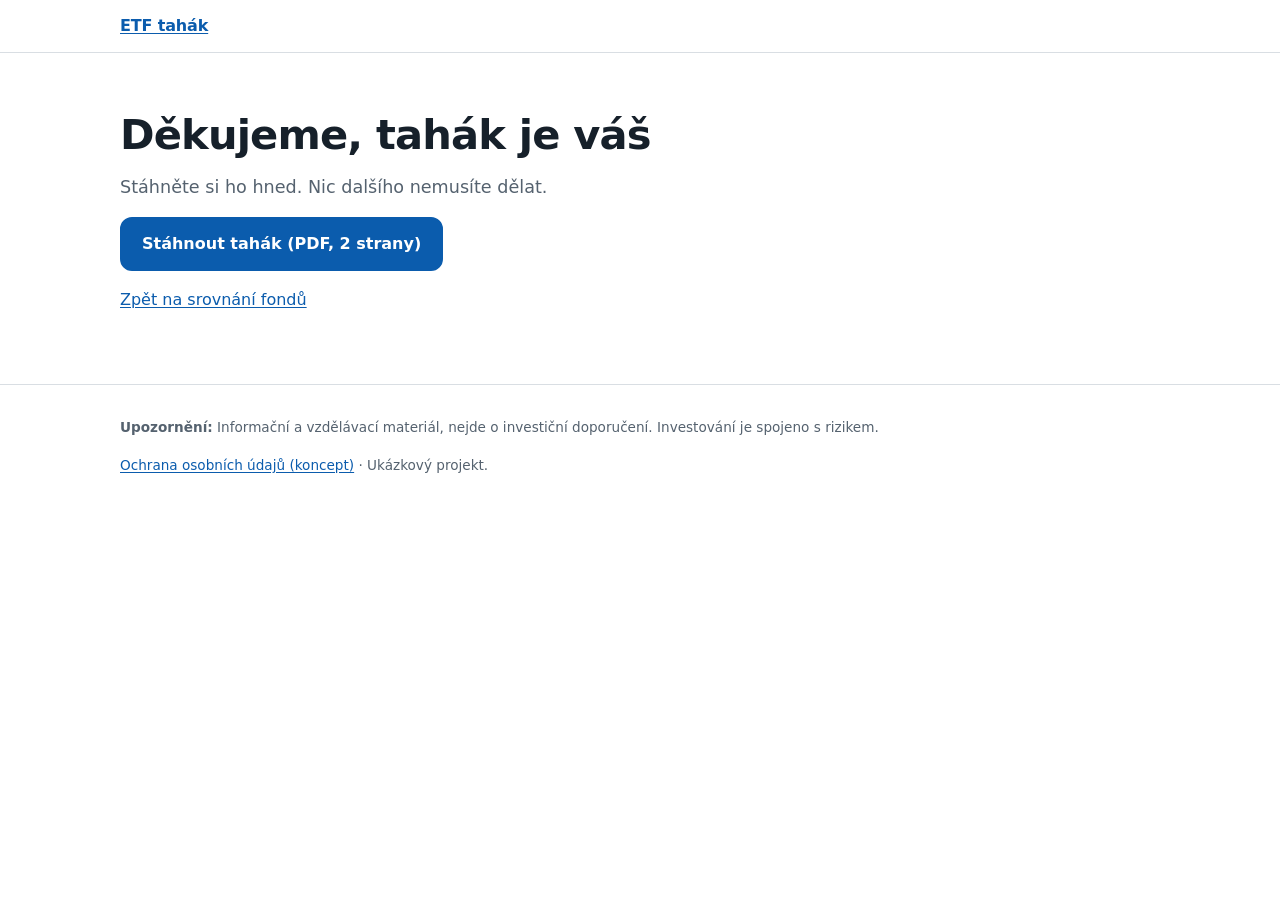
==== dekujeme.html @ 2f28f618 "feat: lead form (demo mode), immediate PDF access, thank-you and draft privacy page - Form ships in " ====
<!doctype html>
<html lang="cs">
<head>
  <meta charset="utf-8">
  <meta name="viewport" content="width=device-width, initial-scale=1, viewport-fit=cover">
  <title>Děkujeme, tahák je váš | ETF tahák</title>
  <meta name="robots" content="noindex">
  <meta name="color-scheme" content="light dark">
  <link rel="stylesheet" href="assets/styles.css">
  <script src="assets/app.js" defer></script>
</head>
<body>
  <header class="site-header">
    <div class="wrap">
      <a class="logo" href="./">ETF&nbsp;tahák</a>
    </div>
  </header>

  <main id="obsah">
    <section class="section">
      <div class="wrap">
        <h1>Děkujeme, tahák je váš</h1>
        <p class="lead">Stáhněte si ho hned. Nic dalšího nemusíte dělat.</p>
        <p><a class="btn btn-primary" href="assets/tahak-etf.pdf" download data-track="magnet_download">Stáhnout tahák (PDF, 2&nbsp;strany)</a></p>
        <p><a href="./#srovnani">Zpět na srovnání fondů</a></p>
      </div>
    </section>
  </main>

  <footer class="site-footer">
    <div class="wrap">
      <p><strong>Upozornění:</strong> Informační a&nbsp;vzdělávací materiál, nejde o&nbsp;investiční doporučení. Investování je spojeno s&nbsp;rizikem.</p>
      <p><a href="ochrana-udaju.html">Ochrana osobních údajů (koncept)</a> · Ukázkový projekt.</p>
    </div>
  </footer>
</body>
</html>
---- assets/styles.css ----
/* Mobile-first styles. Light palette on :root, dark overrides below. */
:root {
  --bg: #ffffff;
  --bg-alt: #f4f6f8;
  --surface: #ffffff;
  --text: #16202a;
  --muted: #55626f;
  --border: #d9dee3;
  --accent: #0b5cad;
  --accent-text: #ffffff;
  --accent-soft: #e6f0fa;
  --warn-soft: #fff6e0;
  --warn-border: #e9c46a;
  --radius: 12px;
  --gutter: 1rem;
  --maxw: 68rem;
  color-scheme: light;
}

@media (prefers-color-scheme: dark) {
  :root {
    --bg: #0f1419;
    --bg-alt: #161d24;
    --surface: #1b232b;
    --text: #e6eaee;
    --muted: #a3afba;
    --border: #2d3843;
    --accent: #5aa6f0;
    --accent-text: #0f1419;
    --accent-soft: #15283b;
    --warn-soft: #2a2414;
    --warn-border: #8a6d1f;
    color-scheme: dark;
  }
}

*, *::before, *::after { box-sizing: border-box; }

html { scroll-behavior: smooth; }
@media (prefers-reduced-motion: reduce) { html { scroll-behavior: auto; } }

body {
  margin: 0;
  background: var(--bg);
  color: var(--text);
  font: 1rem/1.6 system-ui, -apple-system, "Segoe UI", Roboto, "Helvetica Neue", Arial, sans-serif;
  -webkit-text-size-adjust: 100%;
}

img { max-width: 100%; height: auto; }
a { color: var(--accent); text-underline-offset: 2px; }
a:focus-visible, button:focus-visible, summary:focus-visible, input:focus-visible, [tabindex]:focus-visible {
  outline: 3px solid var(--accent);
  outline-offset: 2px;
}
code { font-family: ui-monospace, SFMono-Regular, Menlo, Consolas, monospace; font-size: .92em; }

.wrap {
  max-width: var(--maxw);
  margin: 0 auto;
  padding-inline: max(var(--gutter), env(safe-area-inset-left, 0px));
}

.skip-link {
  position: absolute; left: -9999px; top: 0;
  background: var(--accent); color: var(--accent-text); padding: .5rem 1rem; z-index: 10;
}
.skip-link:focus { left: 0; }

/* Header */
.site-header {
  position: sticky; top: 0; z-index: 5;
  background: var(--bg);
  border-bottom: 1px solid var(--border);
  padding-top: env(safe-area-inset-top, 0px);
}
.site-header .wrap { display: flex; align-items: center; justify-content: space-between; min-height: 3.25rem; }
.logo { font-weight: 800; letter-spacing: -.01em; }
.header-cta { font-weight: 600; font-size: .95rem; padding: .5rem 0; }

/* Typography */
h1, h2, h3, h4 { line-height: 1.25; margin: 0 0 .75rem; }
h1 { font-size: clamp(1.6rem, 6vw, 2.6rem); letter-spacing: -.02em; }
h2 { font-size: clamp(1.35rem, 4.5vw, 1.9rem); }
h3 { font-size: 1.15rem; margin-top: 2rem; }
h4 { font-size: 1rem; }
p { margin: 0 0 1rem; }
small { color: var(--muted); font-size: .85em; }

.eyebrow { text-transform: uppercase; letter-spacing: .08em; font-size: .8rem; font-weight: 700; color: var(--accent); margin-bottom: .5rem; }
.lead { font-size: 1.1rem; color: var(--muted); }
.tag {
  display: inline-block; vertical-align: middle;
  font-size: .72rem; font-weight: 600; text-transform: uppercase; letter-spacing: .05em;
  background: var(--accent-soft); color: var(--accent);
  border-radius: 999px; padding: .15rem .55rem; margin-left: .25rem;
}

/* Sections */
.hero { padding-block: 2rem 2.5rem; }
.section { padding-block: 2.5rem; }
.section-alt { background: var(--bg-alt); }
.section-note { color: var(--muted); }
.group-title { margin-top: 2.5rem; }

/* Buttons */
.hero-actions { display: flex; flex-direction: column; gap: .75rem; margin: 1.5rem 0 1rem; }
.btn {
  display: inline-flex; align-items: center; justify-content: center;
  min-height: 3rem; padding: .75rem 1.25rem;
  border-radius: var(--radius); border: 2px solid var(--accent);
  font: inherit; font-weight: 700; text-decoration: none; cursor: pointer;
}
.btn-primary { background: var(--accent); color: var(--accent-text); }
.btn-ghost { background: transparent; color: var(--accent); }
.disclaimer-inline { font-size: .85rem; color: var(--muted); }

/* Steps */
.steps { padding-left: 1.25rem; margin: 0; }
.steps li { margin-bottom: 1.25rem; }
.steps strong { display: block; }
.src { display: block; font-size: .85rem; margin-top: .25rem; }

/* US table */
.table-scroll { overflow-x: auto; border: 1px solid var(--border); border-radius: var(--radius); background: var(--surface); margin-bottom: 1rem; }
.data-table { border-collapse: collapse; width: 100%; min-width: 40rem; font-size: .92rem; }
.data-table th, .data-table td { text-align: left; padding: .65rem .75rem; border-bottom: 1px solid var(--border); vertical-align: top; }
.data-table thead th { font-size: .8rem; text-transform: uppercase; letter-spacing: .04em; color: var(--muted); }
.data-table tbody tr:last-child > * { border-bottom: 0; }

/* UCITS cards */
.cards { display: grid; gap: 1rem; grid-template-columns: 1fr; }
.card {
  background: var(--surface);
  border: 1px solid var(--border);
  border-radius: var(--radius);
  padding: 1rem;
}
.facts { margin: 0 0 .75rem; }
.facts > div { display: grid; grid-template-columns: minmax(6.5rem, 38%) 1fr; gap: .5rem; padding: .4rem 0; border-bottom: 1px solid var(--border); }
.facts > div:last-child { border-bottom: 0; }
.facts dt { color: var(--muted); font-size: .88rem; }
.facts dd { margin: 0; font-weight: 600; overflow-wrap: anywhere; }
.facts dd small { font-weight: 400; }
.card-src { font-size: .85rem; margin: 0; }

.notes {
  margin-top: 1.5rem; padding: 1rem;
  background: var(--warn-soft); border: 1px solid var(--warn-border); border-radius: var(--radius);
  font-size: .9rem;
}
.notes p:last-child { margin-bottom: 0; }

/* Lead magnet */
.ticks { list-style: none; padding: 0; margin: 0 0 1.5rem; }
.ticks li { padding-left: 1.75rem; position: relative; margin-bottom: .5rem; }
.ticks li::before { content: "✓"; position: absolute; left: 0; color: var(--accent); font-weight: 800; }

/* FAQ */
details { background: var(--surface); border: 1px solid var(--border); border-radius: var(--radius); margin-bottom: .75rem; }
summary { cursor: pointer; font-weight: 600; padding: 1rem; min-height: 3rem; }
details p { padding: 0 1rem 1rem; margin: 0; }

/* Footer */
.site-footer { border-top: 1px solid var(--border); padding-block: 2rem calc(2rem + env(safe-area-inset-bottom, 0px)); font-size: .85rem; color: var(--muted); }

/* Wider screens */
@media (min-width: 40rem) {
  .hero-actions { flex-direction: row; flex-wrap: wrap; }
}
@media (min-width: 48rem) {
  :root { --gutter: 1.5rem; }
  .hero { padding-block: 3.5rem 4rem; }
  .section { padding-block: 3.5rem; }
  .cards { grid-template-columns: 1fr 1fr; }
}

/* Lead form */
.lead-form, .lead-success {
  background: var(--surface);
  border: 1px solid var(--border);
  border-radius: var(--radius);
  padding: 1.25rem 1rem;
  max-width: 32rem;
}
.lead-success:focus { outline: none; }
.demo-banner {
  background: var(--warn-soft); border: 1px solid var(--warn-border);
  border-radius: 8px; padding: .6rem .75rem; font-size: .88rem;
}
.field { margin-bottom: 1rem; }
.field label { display: block; font-weight: 600; margin-bottom: .35rem; }
.field input[type="email"], .field input[type="text"] {
  width: 100%; min-height: 3rem; padding: .65rem .8rem;
  font: inherit; font-size: 1rem; /* 16px avoids iOS zoom on focus */
  color: var(--text); background: var(--bg);
  border: 1px solid var(--border); border-radius: 8px;
}
.field input[aria-invalid="true"] { border-color: #c0392b; }
.field-check { display: grid; grid-template-columns: auto 1fr; gap: .6rem; align-items: start; }
.field-check input { width: 1.4rem; height: 1.4rem; margin: .15rem 0 0; accent-color: var(--accent); }
.field-check label { font-weight: 400; margin: 0; }
.optional { color: var(--muted); font-weight: 400; font-size: .88em; }
.field-error, .form-error { color: #c0392b; font-size: .9rem; margin: .35rem 0 0; }
@media (prefers-color-scheme: dark) { .field-error, .form-error { color: #ff8a7a; } .field input[aria-invalid="true"] { border-color: #ff8a7a; } }
.form-note { font-size: .85rem; color: var(--muted); margin: .75rem 0 0; }
.btn-block { width: 100%; }
.btn[disabled] { opacity: .6; cursor: progress; }
.hp { position: absolute; left: -9999px; width: 1px; height: 1px; overflow: hidden; }

/* Keep anchor targets clear of the sticky header */
section[id], #lead-success { scroll-margin-top: 4.5rem; }
.lead-success h3 { margin-top: 0; }
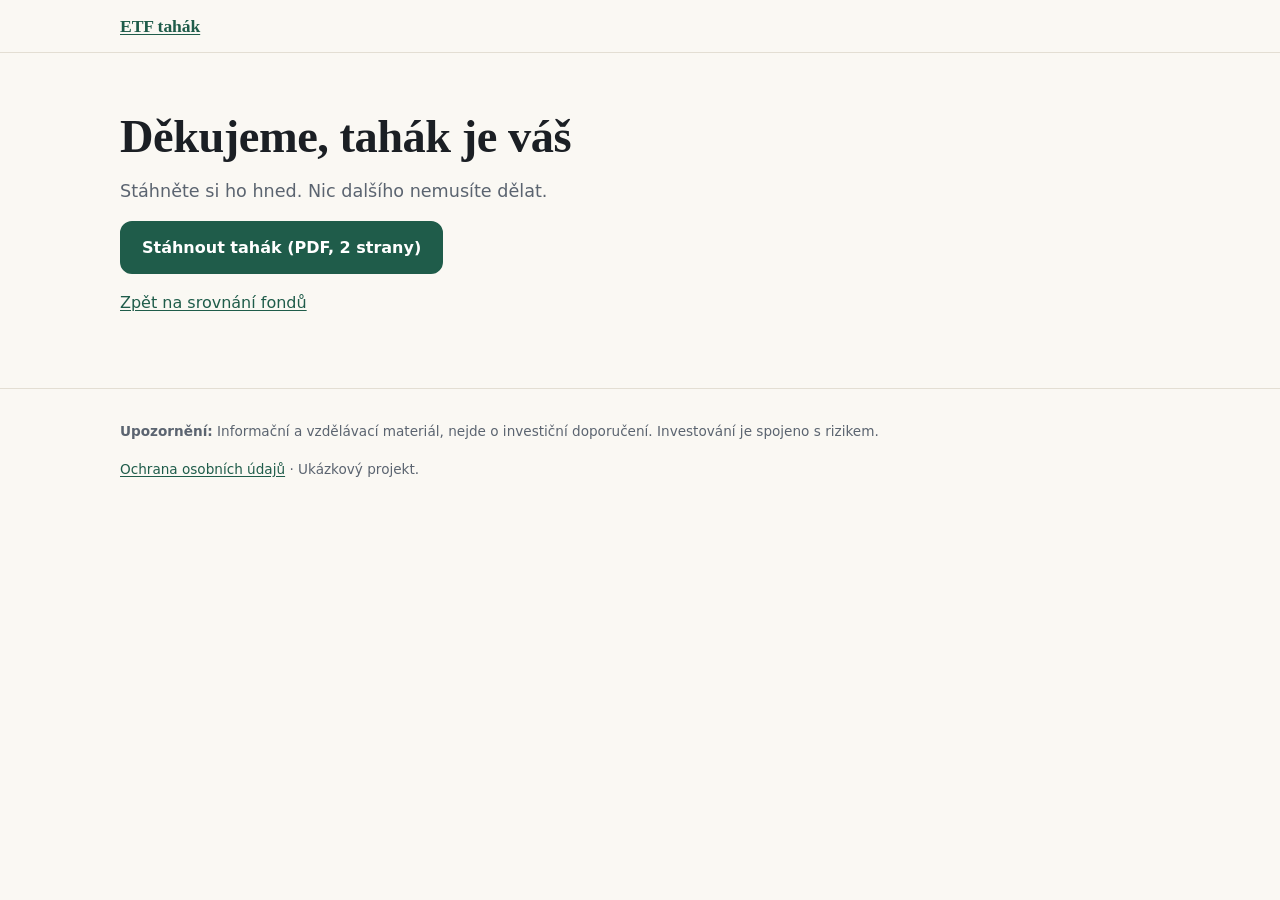
==== commit 9bcb2b99: "feat: verified demo privacy page; demo form keeps no e-mail - ochrana-udaju.html: the draft banner a" ====
--- a/dekujeme.html
+++ b/dekujeme.html
@@ -5,9 +5,15 @@
   <meta name="viewport" content="width=device-width, initial-scale=1, viewport-fit=cover">
   <title>Děkujeme, tahák je váš | ETF tahák</title>
   <meta name="robots" content="noindex">
+  <link rel="icon" href="data:,">
   <meta name="color-scheme" content="light dark">
   <link rel="stylesheet" href="assets/styles.css">
   <script src="assets/app.js" defer></script>
+  <!--
+    Analytics (GoatCounter, cookieless). Disabled until the site code is known.
+    To enable: replace YOUR_CODE and uncomment. Local addresses are not counted.
+    <script id="goatcounter-script" data-goatcounter="https://YOUR_CODE.goatcounter.com/count" async src="https://gc.zgo.at/count.js"></script>
+  -->
 </head>
 <body>
   <header class="site-header">
@@ -30,7 +36,7 @@
   <footer class="site-footer">
     <div class="wrap">
       <p><strong>Upozornění:</strong> Informační a&nbsp;vzdělávací materiál, nejde o&nbsp;investiční doporučení. Investování je spojeno s&nbsp;rizikem.</p>
-      <p><a href="ochrana-udaju.html">Ochrana osobních údajů (koncept)</a> · Ukázkový projekt.</p>
+      <p><a href="ochrana-udaju.html">Ochrana osobních údajů</a> · Ukázkový projekt.</p>
     </div>
   </footer>
 </body>
--- a/assets/styles.css
+++ b/assets/styles.css
@@ -1,17 +1,37 @@
-/* Mobile-first styles. Light palette on :root, dark overrides below. */
+/* Mobile-first styles. Light palette on :root, dark overrides below.
+   Editorial direction: warm paper, dark ink, one deep-green accent,
+   serif headings over a system sans-serif body. */
 :root {
-  --bg: #ffffff;
-  --bg-alt: #f4f6f8;
-  --surface: #ffffff;
-  --text: #16202a;
-  --muted: #55626f;
-  --border: #d9dee3;
-  --accent: #0b5cad;
+  /* Colour */
+  --bg: #faf8f3;          /* paper */
+  --bg-alt: #f3efe6;      /* alternate section paper */
+  --surface: #fffefb;     /* cards, table, form */
+  --text: #1b1f24;        /* ink */
+  --muted: #5b6470;
+  --border: #e3ded3;      /* rules */
+  --border-strong: #857e72; /* input boundaries, >= 3:1 on all backgrounds */
+  --accent: #1f5c4a;      /* deep green */
   --accent-text: #ffffff;
-  --accent-soft: #e6f0fa;
-  --warn-soft: #fff6e0;
-  --warn-border: #e9c46a;
+  --accent-soft: #e3eee8;
+  --warn-soft: #f8f0dd;
+  --warn-border: #d9b86e;
+  --error: #b3261e;
+
+  /* Type. Czech diacritics checked in Chrome on macOS for Iowan Old Style, Charter, Georgia and the system sans. */
+  --font-sans: system-ui, -apple-system, "Segoe UI", Roboto, "Helvetica Neue", Arial, sans-serif;
+  --font-serif: "Iowan Old Style", Charter, Georgia, "Noto Serif", "Times New Roman", serif;
+  --font-mono: ui-monospace, SFMono-Regular, Menlo, Consolas, monospace;
+
+  /* Spacing scale */
+  --space-xs: .5rem;
+  --space-s: .75rem;
+  --space-m: 1rem;
+  --space-l: 1.5rem;
+  --space-xl: 2.5rem;
+  --space-2xl: 3.5rem;
+
   --radius: 12px;
+  --radius-s: 6px;        /* comparison table and fund cards */
   --gutter: 1rem;
   --maxw: 68rem;
   color-scheme: light;
@@ -19,17 +39,19 @@
 
 @media (prefers-color-scheme: dark) {
   :root {
-    --bg: #0f1419;
-    --bg-alt: #161d24;
-    --surface: #1b232b;
-    --text: #e6eaee;
-    --muted: #a3afba;
-    --border: #2d3843;
-    --accent: #5aa6f0;
-    --accent-text: #0f1419;
-    --accent-soft: #15283b;
-    --warn-soft: #2a2414;
-    --warn-border: #8a6d1f;
+    --bg: #14171a;
+    --bg-alt: #191d21;
+    --surface: #1e2328;
+    --text: #e8e4da;
+    --muted: #a7afb8;
+    --border: #2c3238;
+    --border-strong: #727b84;
+    --accent: #7cc4a8;
+    --accent-text: #14171a;
+    --accent-soft: #1b2e28;
+    --warn-soft: #29231a;
+    --warn-border: #7a5f28;
+    --error: #ff8a7a;
     color-scheme: dark;
   }
 }
@@ -43,7 +65,7 @@
   margin: 0;
   background: var(--bg);
   color: var(--text);
-  font: 1rem/1.6 system-ui, -apple-system, "Segoe UI", Roboto, "Helvetica Neue", Arial, sans-serif;
+  font: 1rem/1.6 var(--font-sans);
   -webkit-text-size-adjust: 100%;
 }
 
@@ -53,7 +75,7 @@
   outline: 3px solid var(--accent);
   outline-offset: 2px;
 }
-code { font-family: ui-monospace, SFMono-Regular, Menlo, Consolas, monospace; font-size: .92em; }
+code { font-family: var(--font-mono); font-size: .92em; }
 
 .wrap {
   max-width: var(--maxw);
@@ -75,36 +97,39 @@
   padding-top: env(safe-area-inset-top, 0px);
 }
 .site-header .wrap { display: flex; align-items: center; justify-content: space-between; min-height: 3.25rem; }
-.logo { font-weight: 800; letter-spacing: -.01em; }
+.logo { font-family: var(--font-serif); font-weight: 700; font-size: 1.1rem; letter-spacing: -.005em; }
 .header-cta { font-weight: 600; font-size: .95rem; padding: .5rem 0; }
 
 /* Typography */
-h1, h2, h3, h4 { line-height: 1.25; margin: 0 0 .75rem; }
-h1 { font-size: clamp(1.6rem, 6vw, 2.6rem); letter-spacing: -.02em; }
-h2 { font-size: clamp(1.35rem, 4.5vw, 1.9rem); }
-h3 { font-size: 1.15rem; margin-top: 2rem; }
-h4 { font-size: 1rem; }
-p { margin: 0 0 1rem; }
-small { color: var(--muted); font-size: .85em; }
-
-.eyebrow { text-transform: uppercase; letter-spacing: .08em; font-size: .8rem; font-weight: 700; color: var(--accent); margin-bottom: .5rem; }
+h1, h2, h3, h4 { font-family: var(--font-serif); font-weight: 700; line-height: 1.2; margin: 0 0 var(--space-s); text-wrap: balance; }
+h1 { font-size: clamp(1.65rem, 1.05rem + 3.6vw, 2.9rem); letter-spacing: -.01em; }
+h2 { font-size: clamp(1.45rem, 1.15rem + 1.4vw, 2.1rem); }
+h3 { font-size: 1.25rem; margin-top: 2rem; }
+h4 { font-size: 1.05rem; }
+p { margin: 0 0 var(--space-m); }
+/* Never below 13px. */
+small { color: var(--muted); font-size: max(.85em, .8125rem); }
+/* Footnote markers: readable size without stretching the line height. */
+sup { font-size: .8125rem; line-height: 0; }
+
+.eyebrow { text-transform: uppercase; letter-spacing: .08em; font-size: .8125rem; font-weight: 700; color: var(--accent); margin-bottom: var(--space-xs); }
 .lead { font-size: 1.1rem; color: var(--muted); }
 .tag {
   display: inline-block; vertical-align: middle;
-  font-size: .72rem; font-weight: 600; text-transform: uppercase; letter-spacing: .05em;
+  font-family: var(--font-sans); font-size: .8125rem; font-weight: 600; text-transform: uppercase; letter-spacing: .05em;
   background: var(--accent-soft); color: var(--accent);
   border-radius: 999px; padding: .15rem .55rem; margin-left: .25rem;
 }
 
 /* Sections */
-.hero { padding-block: 2rem 2.5rem; }
-.section { padding-block: 2.5rem; }
+.hero { padding-block: var(--space-l); }
+.section { padding-block: 2rem; }
 .section-alt { background: var(--bg-alt); }
 .section-note { color: var(--muted); }
 .group-title { margin-top: 2.5rem; }
 
 /* Buttons */
-.hero-actions { display: flex; flex-direction: column; gap: .75rem; margin: 1.5rem 0 1rem; }
+.hero-actions { display: flex; flex-direction: column; gap: .75rem; margin: var(--space-m) 0; }
 .btn {
   display: inline-flex; align-items: center; justify-content: center;
   min-height: 3rem; padding: .75rem 1.25rem;
@@ -113,36 +138,84 @@
 }
 .btn-primary { background: var(--accent); color: var(--accent-text); }
 .btn-ghost { background: transparent; color: var(--accent); }
-.disclaimer-inline { font-size: .85rem; color: var(--muted); }
+.disclaimer-inline { font-size: .85rem; color: var(--muted); margin-bottom: 0; }
+/* Hero teaser: the ad's promise answered with sourced numbers. */
+.hero-teaser {
+  margin: var(--space-m) 0 .25rem; padding-left: var(--space-s);
+  border-left: 3px solid var(--accent);
+  font-weight: 600; font-variant-numeric: tabular-nums;
+}
+.hero-teaser-src { font-size: .8125rem; color: var(--muted); margin: 0 0 0 calc(var(--space-s) + 3px); }
 
 /* Steps */
 .steps { padding-left: 1.25rem; margin: 0; }
 .steps li { margin-bottom: 1.25rem; }
+.steps li:last-child { margin-bottom: 0; }
 .steps strong { display: block; }
 .src { display: block; font-size: .85rem; margin-top: .25rem; }
 
 /* US table */
-.table-scroll { overflow-x: auto; border: 1px solid var(--border); border-radius: var(--radius); background: var(--surface); margin-bottom: 1rem; }
-.data-table { border-collapse: collapse; width: 100%; min-width: 40rem; font-size: .92rem; }
+.table-scroll { overflow-x: auto; border: 1px solid var(--border); border-radius: var(--radius-s); background: var(--surface); margin-bottom: 1rem; }
+.data-table { border-collapse: collapse; width: 100%; min-width: 40rem; font-size: .92rem; font-variant-numeric: tabular-nums; }
 .data-table th, .data-table td { text-align: left; padding: .65rem .75rem; border-bottom: 1px solid var(--border); vertical-align: top; }
-.data-table thead th { font-size: .8rem; text-transform: uppercase; letter-spacing: .04em; color: var(--muted); }
+.data-table thead th { font-size: .8125rem; text-transform: uppercase; letter-spacing: .04em; color: var(--muted); }
 .data-table tbody tr:last-child > * { border-bottom: 0; }
 
-/* UCITS cards */
+/* Narrow screens: the same table, each fund row stacked into a labelled
+   block, so no column is hidden behind horizontal scrolling. Labels come
+   from data-label; values and links stay in the original cells. */
+@media (max-width: 47.9375rem) {
+  .data-table { min-width: 0; }
+  .data-table thead {
+    /* Visually hidden, still available to assistive technology. */
+    position: absolute; width: 1px; height: 1px; overflow: hidden;
+    clip-path: inset(50%); white-space: nowrap;
+  }
+  .data-table, .data-table tbody, .data-table tr, .data-table th, .data-table td { display: block; }
+  .data-table tbody tr { padding: .75rem; border-bottom: 1px solid var(--border); }
+  .data-table tbody tr:last-child { border-bottom: 0; }
+  .data-table tbody th { padding: 0 0 .35rem; border-bottom: 0; }
+  .data-table td { position: relative; padding: .4rem 0 .4rem 7rem; border-bottom: 0; }
+  .data-table tbody tr > td:not(:last-child) { border-bottom: 1px solid var(--border); }
+  .data-table td::before {
+    content: attr(data-label);
+    position: absolute; left: 0; top: .4rem; width: 6.5rem;
+    white-space: nowrap; color: var(--muted);
+  }
+}
+
+/* UCITS fund cards: ticker first, fee and index as key facts, then the
+   remaining facts as label/value rows, then source links as tappable rows. */
 .cards { display: grid; gap: 1rem; grid-template-columns: 1fr; }
 .card {
   background: var(--surface);
   border: 1px solid var(--border);
-  border-radius: var(--radius);
-  padding: 1rem;
-}
-.facts { margin: 0 0 .75rem; }
-.facts > div { display: grid; grid-template-columns: minmax(6.5rem, 38%) 1fr; gap: .5rem; padding: .4rem 0; border-bottom: 1px solid var(--border); }
+  border-radius: var(--radius-s);
+  padding: 1rem 1rem .25rem;
+}
+.card h4 { margin-bottom: var(--space-s); }
+.card-ticker {
+  display: block; margin-bottom: .2rem;
+  font-family: var(--font-mono); font-size: 1rem; font-weight: 700; letter-spacing: .04em;
+  color: var(--accent);
+}
+.facts { display: grid; grid-template-columns: 1fr 1fr; column-gap: 1rem; margin: 0 0 .5rem; }
+.facts > div { grid-column: 1 / -1; display: grid; grid-template-columns: minmax(6.5rem, 38%) 1fr; gap: .5rem; padding: .4rem 0; border-bottom: 1px solid var(--border); }
 .facts > div:last-child { border-bottom: 0; }
 .facts dt { color: var(--muted); font-size: .88rem; }
-.facts dd { margin: 0; font-weight: 600; overflow-wrap: anywhere; }
+.facts dd { margin: 0; font-weight: 600; overflow-wrap: anywhere; font-variant-numeric: tabular-nums; }
 .facts dd small { font-weight: 400; }
-.card-src { font-size: .85rem; margin: 0; }
+/* Key facts: two columns, label above value, fee in large type. */
+.facts > .fact-key { grid-column: auto; display: block; padding: .25rem 0 .75rem; border-bottom: 2px solid var(--text); }
+.facts > .fact-key dt { font-size: .8125rem; }
+.facts > .fact-key dd { font-size: 1.05rem; line-height: 1.3; }
+.facts > .fact-key:first-child dd { font-size: 1.6rem; line-height: 1.2; }
+/* Source links: full-width rows, at least 44px tall. */
+.card-src { list-style: none; margin: 0; padding: 0; font-size: .9rem; }
+.card-src li { border-top: 1px solid var(--border); }
+.card-src a { display: flex; align-items: center; justify-content: space-between; gap: .5rem; min-height: 2.75rem; padding: .35rem 0; }
+/* Decorative arrow, hidden from assistive technology where "/ alt" is supported. */
+.card-src a::after { content: "→"; content: "→" / ""; text-decoration: none; flex: none; }
 
 .notes {
   margin-top: 1.5rem; padding: 1rem;
@@ -151,15 +224,41 @@
 }
 .notes p:last-child { margin-bottom: 0; }
 
+/* Comparison disclosures. Native <details>; app.js opens them from 48rem. */
+.us-funds { margin-top: var(--space-xl); }
+.us-funds > summary, .card-more > summary {
+  display: flex; align-items: center; justify-content: space-between; gap: .75rem;
+  min-height: 2.75rem; cursor: pointer; list-style: none;
+}
+.us-funds > summary::-webkit-details-marker, .card-more > summary::-webkit-details-marker { display: none; }
+/* Open/closed indicator; decorative, hidden from assistive technology where "/ alt" is supported. */
+.us-funds > summary::after, .card-more > summary::after {
+  content: "+"; content: "+" / ""; flex: none;
+  font: 700 1.25rem/1 var(--font-sans); color: var(--accent);
+}
+.us-funds[open] > summary::after, .card-more[open] > summary::after { content: "−"; content: "−" / ""; }
+.us-funds > summary { border-top: 2px solid var(--text); padding-top: var(--space-xs); margin-bottom: var(--space-s); }
+.us-funds > summary h3 { margin: 0; text-wrap: wrap; } /* balance pushed this heading + tag to 4 lines */
+.card-more { border-top: 1px solid var(--border); }
+.card-more > summary { font-size: .9rem; font-weight: 600; color: var(--accent); }
+.card-more > .facts { margin-top: 0; }
+
 /* Lead magnet */
+.magnet { display: grid; grid-template-columns: 1fr auto; gap: var(--space-m); align-items: start; margin-bottom: var(--space-l); }
+.magnet .ticks { margin: 0; }
+.magnet-preview {
+  width: clamp(5.5rem, 26vw, 11.2rem); height: auto;
+  border: 1px solid var(--border); border-radius: 2px; background: #fff;
+}
 .ticks { list-style: none; padding: 0; margin: 0 0 1.5rem; }
 .ticks li { padding-left: 1.75rem; position: relative; margin-bottom: .5rem; }
 .ticks li::before { content: "✓"; position: absolute; left: 0; color: var(--accent); font-weight: 800; }
 
 /* FAQ */
-details { background: var(--surface); border: 1px solid var(--border); border-radius: var(--radius); margin-bottom: .75rem; }
-summary { cursor: pointer; font-weight: 600; padding: 1rem; min-height: 3rem; }
-details p { padding: 0 1rem 1rem; margin: 0; }
+#faq details { background: var(--surface); border: 1px solid var(--border); border-radius: var(--radius); margin-bottom: .75rem; }
+#faq details:last-child { margin-bottom: 0; }
+#faq summary { cursor: pointer; font-weight: 600; padding: 1rem; min-height: 3rem; }
+#faq details p { padding: 0 1rem 1rem; margin: 0; }
 
 /* Footer */
 .site-footer { border-top: 1px solid var(--border); padding-block: 2rem calc(2rem + env(safe-area-inset-bottom, 0px)); font-size: .85rem; color: var(--muted); }
@@ -170,8 +269,8 @@
 }
 @media (min-width: 48rem) {
   :root { --gutter: 1.5rem; }
-  .hero { padding-block: 3.5rem 4rem; }
-  .section { padding-block: 3.5rem; }
+  .hero { padding-block: var(--space-2xl) 4rem; }
+  .section { padding-block: var(--space-2xl); }
   .cards { grid-template-columns: 1fr 1fr; }
 }
 
@@ -184,6 +283,8 @@
   max-width: 32rem;
 }
 .lead-success:focus { outline: none; }
+/* Groups the form controls (disabled until app.js runs); no visual box. */
+.lead-fields { border: 0; margin: 0; padding: 0; min-width: 0; }
 .demo-banner {
   background: var(--warn-soft); border: 1px solid var(--warn-border);
   border-radius: 8px; padding: .6rem .75rem; font-size: .88rem;
@@ -194,20 +295,30 @@
   width: 100%; min-height: 3rem; padding: .65rem .8rem;
   font: inherit; font-size: 1rem; /* 16px avoids iOS zoom on focus */
   color: var(--text); background: var(--bg);
-  border: 1px solid var(--border); border-radius: 8px;
-}
-.field input[aria-invalid="true"] { border-color: #c0392b; }
+  border: 1px solid var(--border-strong); border-radius: 8px;
+}
+.field input[aria-invalid="true"] { border-color: var(--error); }
 .field-check { display: grid; grid-template-columns: auto 1fr; gap: .6rem; align-items: start; }
 .field-check input { width: 1.4rem; height: 1.4rem; margin: .15rem 0 0; accent-color: var(--accent); }
 .field-check label { font-weight: 400; margin: 0; }
 .optional { color: var(--muted); font-weight: 400; font-size: .88em; }
-.field-error, .form-error { color: #c0392b; font-size: .9rem; margin: .35rem 0 0; }
-@media (prefers-color-scheme: dark) { .field-error, .form-error { color: #ff8a7a; } .field input[aria-invalid="true"] { border-color: #ff8a7a; } }
+.field-error, .form-error { color: var(--error); font-size: .9rem; margin: .35rem 0 0; }
 .form-note { font-size: .85rem; color: var(--muted); margin: .75rem 0 0; }
 .btn-block { width: 100%; }
-.btn[disabled] { opacity: .6; cursor: progress; }
+.btn:disabled { opacity: .6; cursor: not-allowed; }
+.btn[aria-busy="true"] { cursor: progress; }
 .hp { position: absolute; left: -9999px; width: 1px; height: 1px; overflow: hidden; }
 
 /* Keep anchor targets clear of the sticky header */
-section[id], #lead-success { scroll-margin-top: 4.5rem; }
+section[id], #lead-success { scroll-margin-top: calc(3.25rem + 1px + env(safe-area-inset-top, 0px)); }
 .lead-success h3 { margin-top: 0; }
+
+/* ?debug=1 event log */
+.debug-panel {
+  position: fixed; right: .5rem; bottom: calc(.5rem + env(safe-area-inset-bottom, 0px)); z-index: 20;
+  max-width: min(18rem, calc(100% - 1rem)); max-height: 40vh; overflow: auto;
+  background: #111; color: #9fef9f; font: 12px/1.4 ui-monospace, Menlo, monospace;
+  padding: .5rem .75rem; border-radius: 8px; opacity: .92;
+}
+.debug-panel ol { margin: .25rem 0 0; padding-left: 1.25rem; }
+.debug-panel p { margin: .2rem 0 0; color: #f0d27a; }
